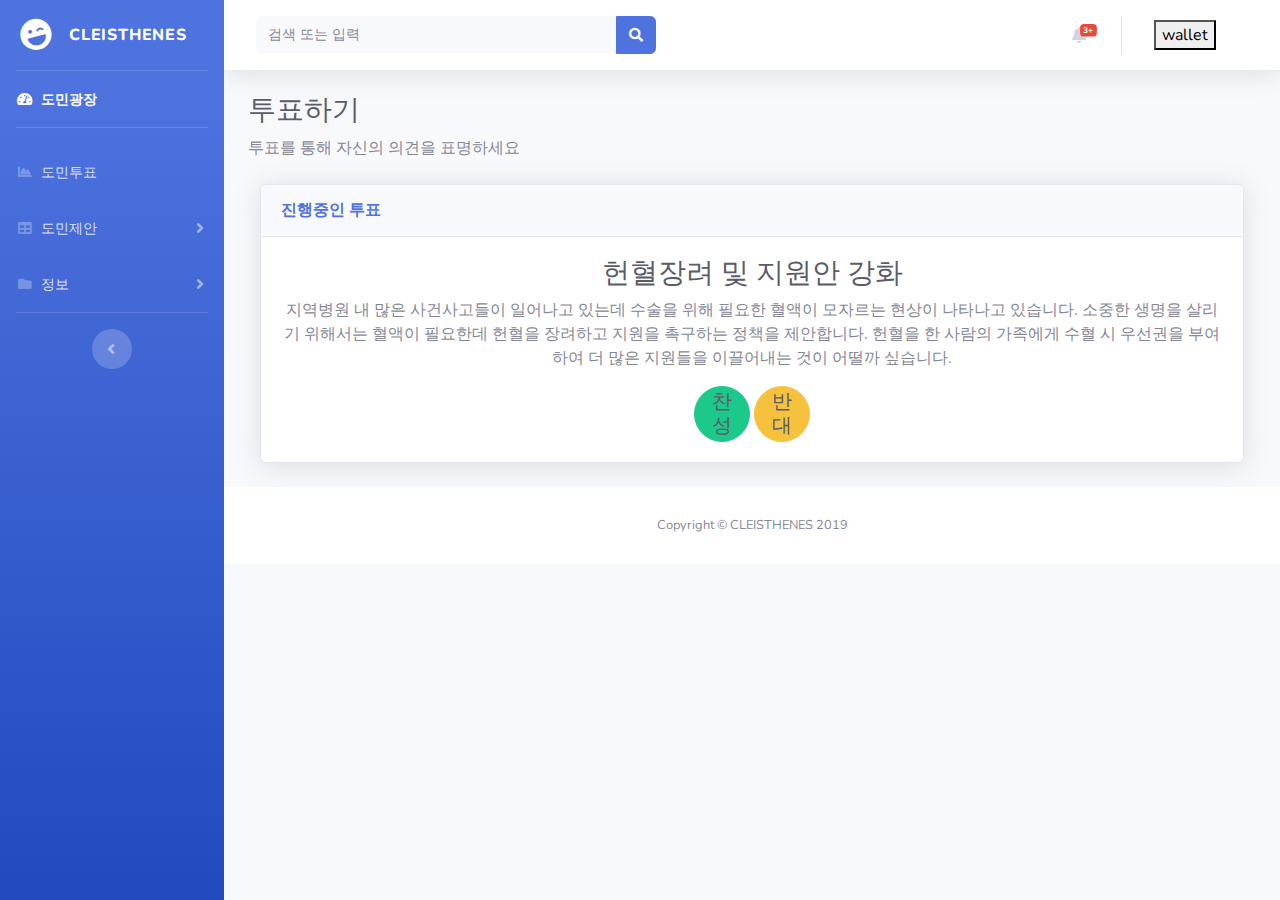
==== vote.html @ 245cfa90 "start" ====
<!DOCTYPE html>
<html lang="en">

<head>

  <meta charset="utf-8">
  <meta http-equiv="X-UA-Compatible" content="IE=edge">
  <meta name="viewport" content="width=device-width, initial-scale=1, shrink-to-fit=no">
  <meta name="description" content="">
  <meta name="author" content="">

  <title>CLEISTHENES</title>

  <!-- Custom fonts for this template-->
  <link href="vendor/fontawesome-free/css/all.min.css" rel="stylesheet" type="text/css">
  <link href="https://fonts.googleapis.com/css?family=Nunito:200,200i,300,300i,400,400i,600,600i,700,700i,800,800i,900,900i" rel="stylesheet">

  <!-- Custom styles for this template-->
  <link href="css/sb-admin-2.min.css" rel="stylesheet">

</head>

<body id="page-top">

  <!-- Page Wrapper -->
  <div id="wrapper">

    <!-- Sidebar -->
    <ul class="navbar-nav bg-gradient-primary sidebar sidebar-dark accordion" id="accordionSidebar">

      <!-- Sidebar - Brand -->
      <a class="sidebar-brand d-flex align-items-center justify-content-center" href="index.html">
        <div class="sidebar-brand-icon rotate-n-15">
          <i class="fas fa-laugh-wink"></i>
        </div>
        <div class="sidebar-brand-text mx-3">CLEISTHENES</div>
      </a>

      <!-- Divider -->
      <hr class="sidebar-divider my-0">

      <!-- Nav Item - Entire -->
      <li class="nav-item active">
        <a class="nav-link" href="index.html">
          <i class="fas fa-fw fa-tachometer-alt"></i>
          <span>도민광장</span></a>
      </li>

      <!-- Divider -->
      <hr class="sidebar-divider">

      <!-- Nav Item - Voting -->
      <li class="nav-item">
        <a class="nav-link" href="voting.html">
          <i class="fas fa-fw fa-chart-area"></i>
          <span>도민투표</span></a>
      </li>

      <!-- Nav Item - Suggestion -->
      <li class="nav-item">
        <a class="nav-link collapsed" href="#" data-toggle="collapse" data-target="#collapsePages1" aria-expanded="true" aria-controls="collapsePages">
          <i class="fas fa-fw fa-table"></i>
          <span>도민제안</span>
        </a>
        <div id="collapsePages1" class="collapse" aria-labelledby="headingPages" data-parent="#accordionSidebar">
          <div class="bg-white py-2 collapse-inner rounded">
            <a class="collapse-item" href="suggestion.html">제안목록</a>
            <a class="collapse-item" href="suggest.html">제안하기</a>
          </div>
        </div>
      </li>

      <!-- Nav Item - Pages Collapse Menu -->
      <li class="nav-item">
        <a class="nav-link collapsed" href="#" data-toggle="collapse" data-target="#collapsePages" aria-expanded="true" aria-controls="collapsePages">
          <i class="fas fa-fw fa-folder"></i>
          <span>정보</span>
        </a>
        <div id="collapsePages" class="collapse" aria-labelledby="headingPages" data-parent="#accordionSidebar">
          <div class="bg-white py-2 collapse-inner rounded">
            <a class="collapse-item" href="wallet.html">내계정</a>
            <a class="collapse-item" href="register.html">계정생성</a>
            <a class="collapse-item" href="forgot-password.html">비밀번호찾기</a>
          </div>
        </div>
      </li>

      <!-- Divider -->
      <hr class="sidebar-divider d-none d-md-block">

      <!-- Sidebar Toggler (Sidebar) -->
      <div class="text-center d-none d-md-inline">
        <button class="rounded-circle border-0" id="sidebarToggle"></button>
      </div>

    </ul>
    <!-- End of Sidebar -->

    <!-- Content Wrapper -->
    <div id="content-wrapper" class="d-flex flex-column">

      <!-- Main Content -->
      <div id="content">

        <!-- Topbar -->
        <nav class="navbar navbar-expand navbar-light bg-white topbar mb-4 static-top shadow">

          <!-- Sidebar Toggle (Topbar) -->
          <button id="sidebarToggleTop" class="btn btn-link d-md-none rounded-circle mr-3">
            <i class="fa fa-bars"></i>
          </button>

          <!-- Topbar Search -->
          <form class="d-none d-sm-inline-block form-inline mr-auto ml-md-3 my-2 my-md-0 mw-100 navbar-search">
            <div class="input-group">
              <input type="text" class="form-control bg-light border-0 small" placeholder="검색 또는 입력" aria-label="Search" aria-describedby="basic-addon2">
              <div class="input-group-append">
                <button class="btn btn-primary" type="button">
                  <i class="fas fa-search fa-sm"></i>
                </button>
              </div>
            </div>
          </form>

          <!-- Topbar Navbar -->
          <ul class="navbar-nav ml-auto">

            <!-- Nav Item - Search Dropdown (Visible Only XS) -->
            <li class="nav-item dropdown no-arrow d-sm-none">
              <a class="nav-link dropdown-toggle" href="#" id="searchDropdown" role="button" data-toggle="dropdown" aria-haspopup="true" aria-expanded="false">
                <i class="fas fa-search fa-fw"></i>
              </a>
              <!-- Dropdown - Messages -->
              <div class="dropdown-menu dropdown-menu-right p-3 shadow animated--grow-in" aria-labelledby="searchDropdown">
                <form class="form-inline mr-auto w-100 navbar-search">
                  <div class="input-group">
                    <input type="text" class="form-control bg-light border-0 small" placeholder="검색 또는 입력" aria-label="Search" aria-describedby="basic-addon2">
                    <div class="input-group-append">
                      <button class="btn btn-primary" type="button">
                        <i class="fas fa-search fa-sm"></i>
                      </button>
                    </div>
                  </div>
                </form>
              </div>
            </li>

            <!-- Nav Item - Alerts -->
            <li class="nav-item dropdown no-arrow mx-1">
              <a class="nav-link dropdown-toggle" href="#" id="alertsDropdown" role="button" data-toggle="dropdown" aria-haspopup="true" aria-expanded="false">
                <i class="fas fa-bell fa-fw"></i>
                <!-- Counter - Alerts -->
                <span class="badge badge-danger badge-counter">3+</span>
              </a>
              <!-- Dropdown - Alerts -->
              <div class="dropdown-list dropdown-menu dropdown-menu-right shadow animated--grow-in" aria-labelledby="alertsDropdown">
                <h6 class="dropdown-header">
                  알람
                </h6>
                <a class="dropdown-item d-flex align-items-center" href="#">
                  <div class="mr-3">
                    <div class="icon-circle bg-primary">
                      <i class="fas fa-file-alt text-white"></i>
                    </div>
                  </div>
                  <div>
                    <div class="small text-gray-500">2019년 8월 23일</div>
                    <span class="font-weight-bold">당신의 제안에 대한 심사가 진행되고 있습니다!</span>
                  </div>
                </a>
                <a class="dropdown-item d-flex align-items-center" href="#">
                  <div class="mr-3">
                    <div class="icon-circle bg-success">
                      <i class="fas fa-donate text-white"></i>
                    </div>
                  </div>
                  <div>
                    <div class="small text-gray-500">2019년 8월 26일</div>
                    당신의 제안에 대한 투표가 시작되었습니다!
                  </div>
                </a>
                <a class="dropdown-item d-flex align-items-center" href="#">
                  <div class="mr-3">
                    <div class="icon-circle bg-warning">
                      <i class="fas fa-exclamation-triangle text-white"></i>
                    </div>
                  </div>
                  <div>
                    <div class="small text-gray-500">2019년 9월 29일</div>
                    당신의 제안이 많은 수의 득표를 얻어 의회의 상정이 되었습니다!
                  </div>
                </a>
                <a class="dropdown-item text-center small text-gray-500" href="#">알람 더보기</a>
              </div>
            </li>

            <div class="topbar-divider d-none d-sm-block"></div>

            <!-- 지갑 wallet -->
            <li class="nav-item dropdown no-arrow mx-1">
              <a class="nav-link" href="#" id="userDropdown" role="button" >
               <button id="request-address">wallet</button>
               <li role="presentation">
                <p id="response-address" ></p>
               </li>
              </a>
            </li>
          </ul>

        </nav>
        <!-- End of Topbar -->

        <!-- Begin Page Content -->
        <div class="container-fluid">
          <!-- Page Heading -->
          <h1 class="h3 mb-2 text-gray-800">투표하기</h1>
          <p class="mb-4">투표를 통해 자신의 의견을 표명하세요

          <!-- Content Column -->
          <div class="col-lg-12 mb-4">

            <!-- Project Card Example -->
            <div class="card shadow mb-4">
              <div class="card-header py-3">
                <h6 class="m-0 font-weight-bold text-primary">진행중인 투표</h6>
              </div>
              <div class="card-body">
                <div class="text-center">
                  <h3 class="h3 mb-2 text-gray-800">헌혈장려 및 지원안 강화</h3>
                </div>
                <div class="text-center">
                  <p> 지역병원 내 많은 사건사고들이 일어나고 있는데 수술을 위해 필요한 혈액이 모자르는 현상이 나타나고 있습니다. 소중한 생명을 살리기 위해서는 혈액이 필요한데 헌혈을 장려하고 지원을 촉구하는 정책을 제안합니다. 헌혈을 한 사람의 가족에게 수혈 시 우선권을 부여하여 더 많은 지원들을 이끌어내는 것이 어떨까 싶습니다. </p>
                </div>
                <div class="text-center">
                  <a id="agree" class="btn btn-success btn-circle btn-lg col-lg-12">
                    <h5 class="h5 m-1 text-dark">찬성</h5>
                  </a>
                  <a id="opposite" class="btn btn-warning btn-circle btn-lg col-lg-12">
                    <h5 class="h5 m-1 text-dark">반대</h5>
                  </a>
                </div>
              </div>
            </div>
        </div>
        <!-- /.container-fluid -->

      </div>
      <!-- End of Main Content -->

      <!-- Footer -->
      <footer class="sticky-footer bg-white">
        <div class="container my-auto">
          <div class="copyright text-center my-auto">
            <span>Copyright &copy; CLEISTHENES 2019</span>
          </div>
        </div>
      </footer>
      <!-- End of Footer -->

    </div>
    <!-- End of Content Wrapper -->

  </div>
  <!-- End of Page Wrapper -->

  <!-- Scroll to Top Button-->
  <a class="scroll-to-top rounded" href="#page-top">
    <i class="fas fa-angle-up"></i>
  </a>

  <!-- Logout Modal-->
  <div class="modal fade" id="logoutModal" tabindex="-1" role="dialog" aria-labelledby="exampleModalLabel" aria-hidden="true">
    <div class="modal-dialog" role="document">
      <div class="modal-content">
        <div class="modal-header">
          <h5 class="modal-title" id="exampleModalLabel">로그아웃 하시겠습니까?</h5>
          <button class="close" type="button" data-dismiss="modal" aria-label="Close">
            <span aria-hidden="true">×</span>
          </button>
        </div>
        <div class="modal-body">'로그아웃'을 하시면 현재 상태를 벗어나게 됩니다.</div>
        <div class="modal-footer">
          <button class="btn btn-secondary" type="button" data-dismiss="modal">취소</button>
          <a class="btn btn-primary" href="login.html">로그아웃</a>
        </div>
      </div>
    </div>
  </div>

  <!-- Bootstrap core JavaScript-->
  <script src="vendor/jquery/jquery.min.js"></script>
  <script src="vendor/bootstrap/js/bootstrap.bundle.min.js"></script>

  <!-- Core plugin JavaScript-->
  <script src="vendor/jquery-easing/jquery.easing.min.js"></script>

  <!-- Custom scripts for all pages-->
  <script src="js/sb-admin-2.min.js"></script>

  <!-- Page level plugins -->
  <script src="vendor/chart.js/Chart.min.js"></script>

  <!-- Page level custom scripts -->
  <script src="js/demo/chart-area-demo.js"></script>
  <script src="js/demo/chart-pie-demo.js"></script>
  <script src="js/demo/chart-bar-demo.js"></script>

  
</body>

</html>
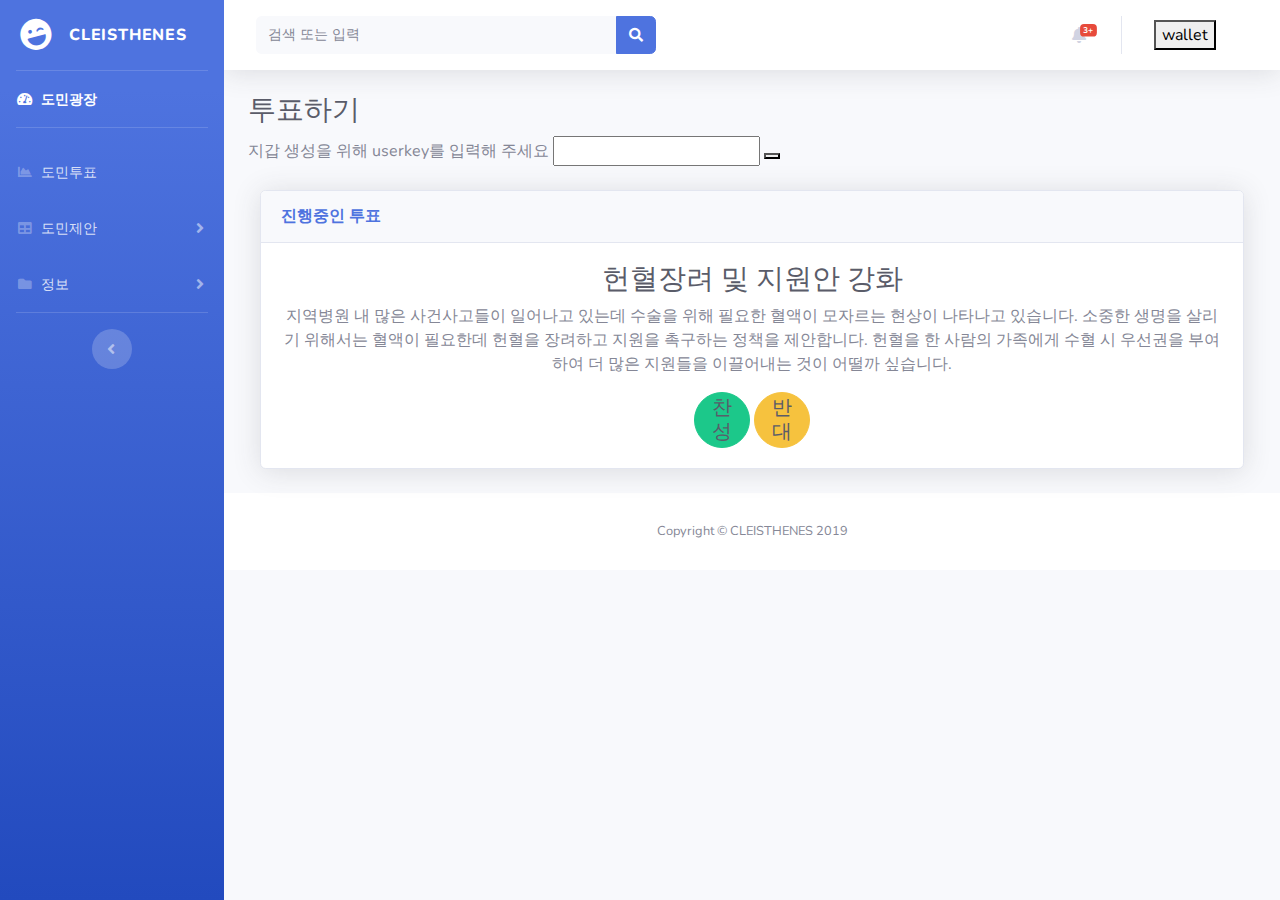
==== commit 06b1fe09: "vote" ====
--- a/vote.html
+++ b/vote.html
@@ -214,7 +214,11 @@
         <div class="container-fluid">
           <!-- Page Heading -->
           <h1 class="h3 mb-2 text-gray-800">투표하기</h1>
-          <p class="mb-4">투표를 통해 자신의 의견을 표명하세요
+          <p class="mb-4">
+            지갑 생성을 위해 userkey를 입력해 주세요
+
+            <input type="text" name="" value="">
+            <button type="button" name="button" value="create" onclick="generateWallet"></button>
 
           <!-- Content Column -->
           <div class="col-lg-12 mb-4">
@@ -302,10 +306,12 @@
 
   <!-- Page level custom scripts -->
   <script src="js/demo/chart-area-demo.js"></script>
+  <script src="js/vote.js">
+  </script>
   <script src="js/demo/chart-pie-demo.js"></script>
   <script src="js/demo/chart-bar-demo.js"></script>
-
-  
+  <script src="https://cdnjs.cloudflare.com/ajax/libs/jquery/3.4.1/jquery.min.js" charset="utf-8"></script>
+
 </body>
 
 </html>
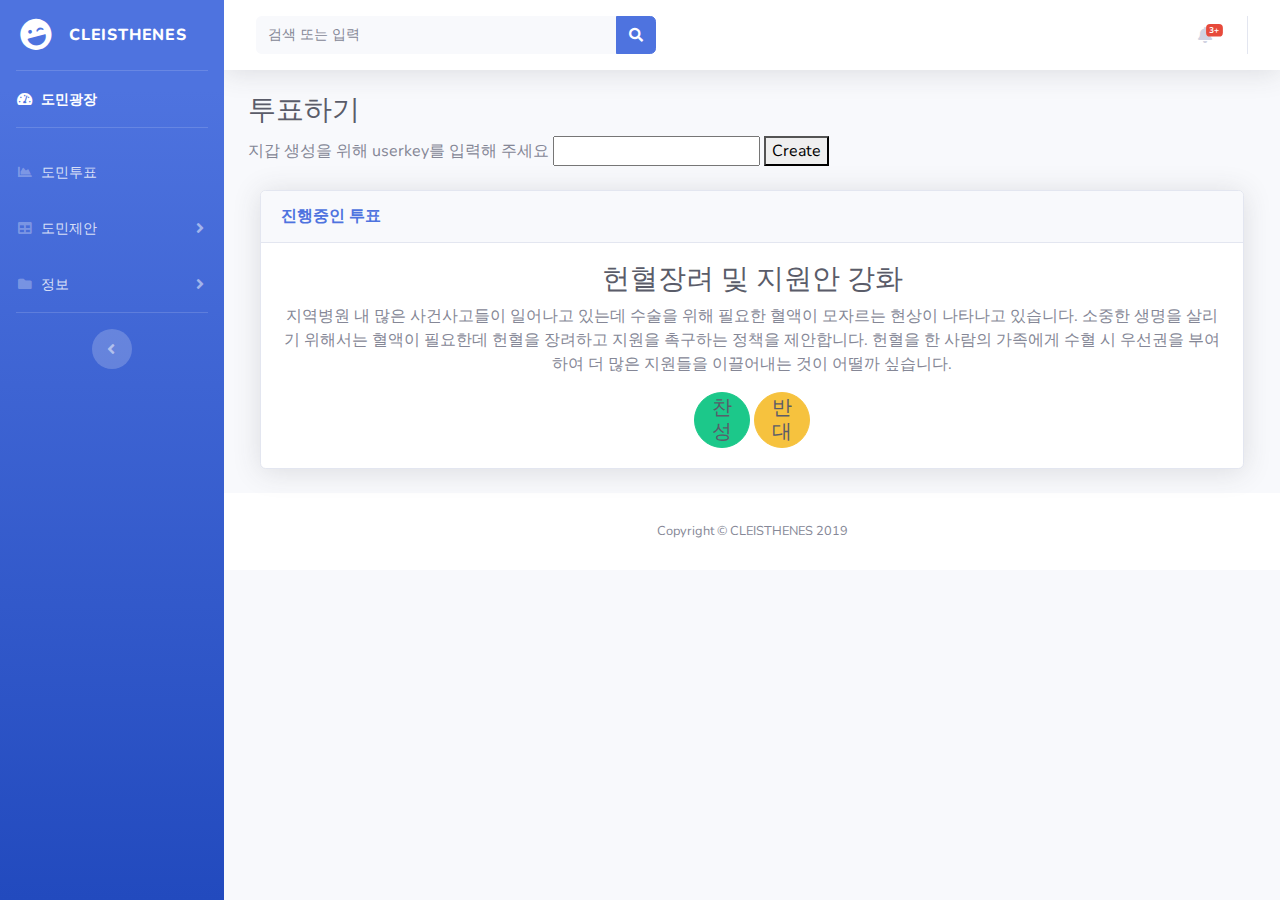
==== commit 2005a6bb: "vote.js modified" ====
--- a/vote.html
+++ b/vote.html
@@ -197,14 +197,7 @@
             <div class="topbar-divider d-none d-sm-block"></div>
 
             <!-- 지갑 wallet -->
-            <li class="nav-item dropdown no-arrow mx-1">
-              <a class="nav-link" href="#" id="userDropdown" role="button" >
-               <button id="request-address">wallet</button>
-               <li role="presentation">
-                <p id="response-address" ></p>
-               </li>
-              </a>
-            </li>
+
           </ul>
 
         </nav>
@@ -217,8 +210,9 @@
           <p class="mb-4">
             지갑 생성을 위해 userkey를 입력해 주세요
 
-            <input type="text" name="" value="">
-            <button type="button" name="button" value="create" onclick="generateWallet"></button>
+            <input id="userkey" type="text" name="" value="">
+  <button id="request-address" onclick="generate_wallet();">Create</button>
+
 
           <!-- Content Column -->
           <div class="col-lg-12 mb-4">
@@ -282,7 +276,7 @@
             <span aria-hidden="true">×</span>
           </button>
         </div>
-        <div class="modal-body">'로그아웃'을 하시면 현재 상태를 벗어나게 됩니다.</div>
+        <div class="modal-body">'로그아웃'을 하시면 현재 상태를 벗어나게 됩니다..</div>
         <div class="modal-footer">
           <button class="btn btn-secondary" type="button" data-dismiss="modal">취소</button>
           <a class="btn btn-primary" href="login.html">로그아웃</a>
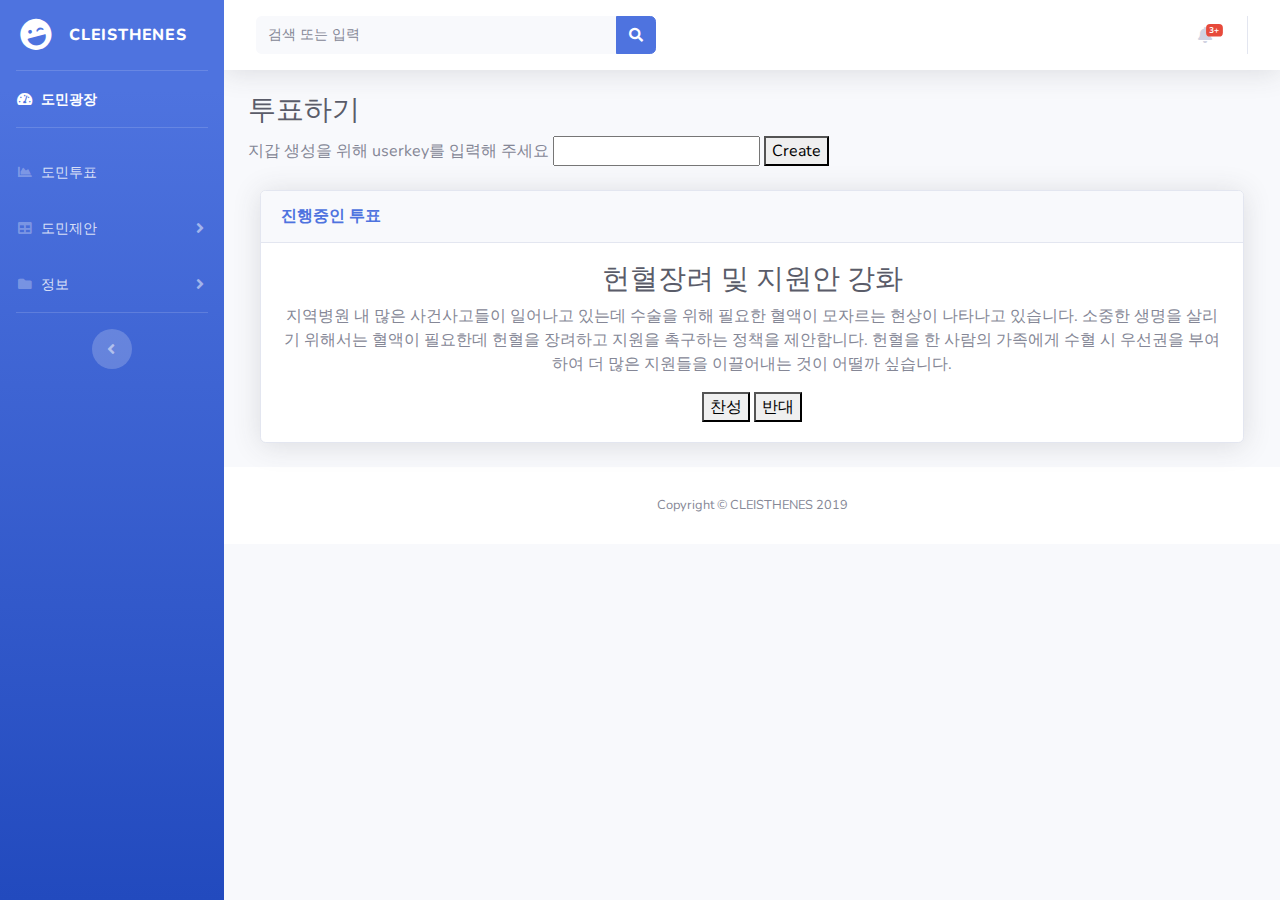
==== commit da5f0102: "vote_final" ====
--- a/vote.html
+++ b/vote.html
@@ -230,11 +230,9 @@
                   <p> 지역병원 내 많은 사건사고들이 일어나고 있는데 수술을 위해 필요한 혈액이 모자르는 현상이 나타나고 있습니다. 소중한 생명을 살리기 위해서는 혈액이 필요한데 헌혈을 장려하고 지원을 촉구하는 정책을 제안합니다. 헌혈을 한 사람의 가족에게 수혈 시 우선권을 부여하여 더 많은 지원들을 이끌어내는 것이 어떨까 싶습니다. </p>
                 </div>
                 <div class="text-center">
-                  <a id="agree" class="btn btn-success btn-circle btn-lg col-lg-12">
-                    <h5 class="h5 m-1 text-dark">찬성</h5>
-                  </a>
-                  <a id="opposite" class="btn btn-warning btn-circle btn-lg col-lg-12">
-                    <h5 class="h5 m-1 text-dark">반대</h5>
+                  <button id="agree" type="button" name="button">찬성</button>
+                  <button id="opposite" type="button" name="button">반대</button>
+
                   </a>
                 </div>
               </div>
